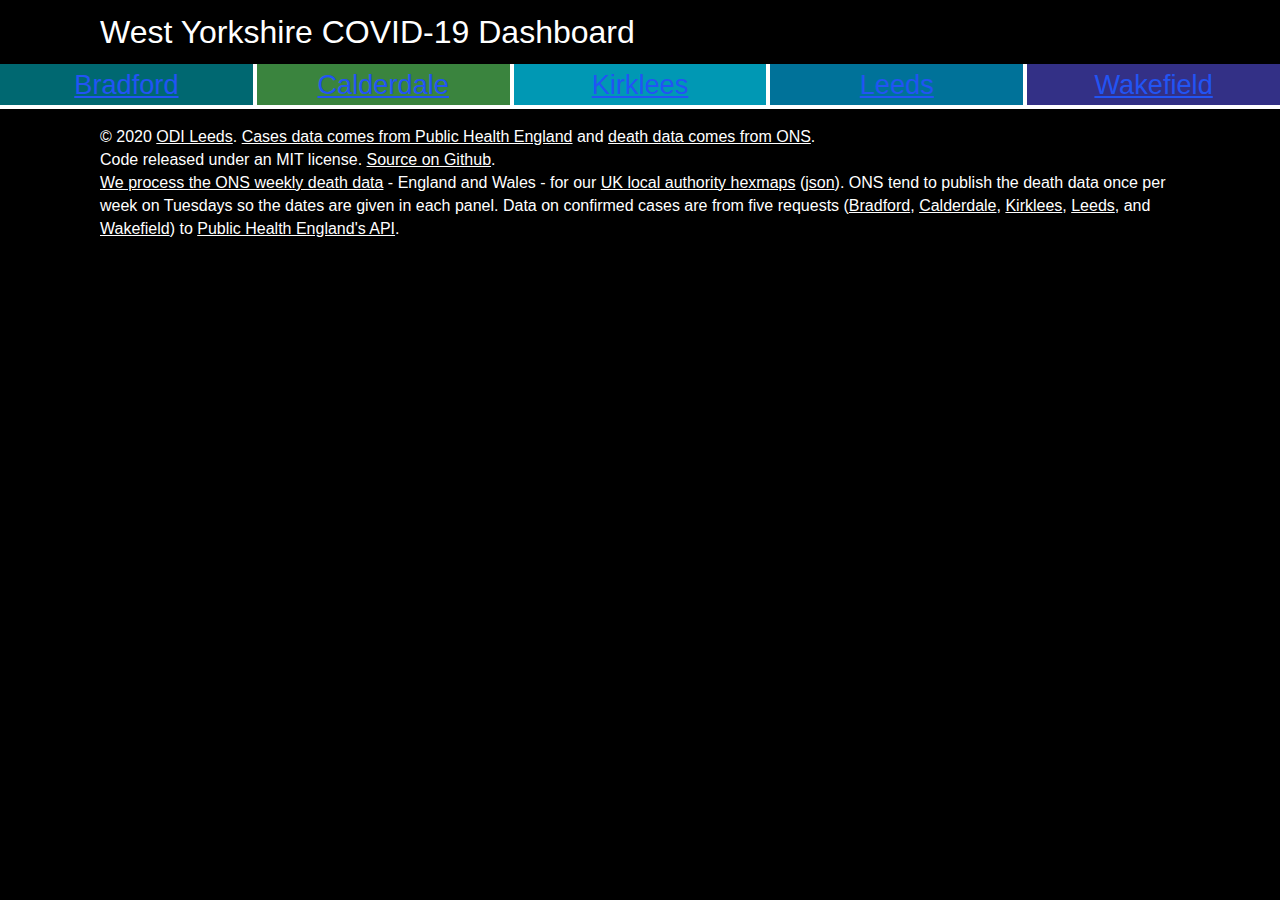
==== index.html @ 549a14d9 "7-day rolling average" ====
<!DOCTYPE html>
<html lang="en">
<head>
	<meta name="viewport" content="width=device-width, initial-scale=1.0">
	<meta charset="utf-8" />
	<title>West Yorkshire COVID-19 Dashboard</title>
	<link rel="StyleSheet" href="resources/style.css" type="text/css" />
	<script src="resources/fittext.js"></script>
	<script src="resources/clone.js"></script>
	<script src="resources/graph.js"></script>
	<style>
	.grid .E08000032 { background-color: #006871; color: white; }
	.grid .E08000033 { background-color: #3a843e; color: white; }
	.grid .E08000034 { background-color: #0098b4; color: white; }
	.grid .E08000035 { background-color: #007299; color: white; }
	.grid .E08000036 { background-color: #333086; color: white; }
	</style>
</head>
<body class="b1-bg">

	<div class="b1-bg padded">
		<div class="holder">
			<h1>West Yorkshire COVID-19 Dashboard</h1>
		</div>
	</div>

	<div id="dashboard">
		<section class="grid doublepadded b6-bg">
			<h2 id="E08000032" class="E08000032 cell row-1 authority" tabindex="0"><a href="https://findthatpostcode.uk/areas/E08000032.html">Bradford</a></h2>
			<h2 id="E08000033" class="E08000033 cell row-1 authority" tabindex="0"><a href="https://findthatpostcode.uk/areas/E08000033.html">Calderdale</a></h2>
			<h2 id="E08000034" class="E08000034 cell row-1 authority" tabindex="0"><a href="https://findthatpostcode.uk/areas/E08000034.html">Kirklees</a></h2>
			<h2 id="E08000035" class="E08000035 cell row-1 authority" tabindex="0"><a href="https://findthatpostcode.uk/areas/E08000035.html">Leeds</a></h2>
			<h2 id="E08000036" class="E08000036 cell row-1 authority" tabindex="0"><a href="https://findthatpostcode.uk/areas/E08000036.html">Wakefield</a></h2>
<!--			<h2 id="E08000037" class="E08000037 cell row-1 authority" tabindex="0"><a href="https://findthatpostcode.uk/areas/E08000036.html">Other</a></h2>
			<h2 id="E08000022" class="E08000022 cell row-1 authority" tabindex="0"><a href="https://findthatpostcode.uk/areas/E08000036.html">Other</a></h2>
			<h2 id="E08000023" class="E08000023 cell row-1 authority" tabindex="0"><a href="https://findthatpostcode.uk/areas/E08000036.html">Other</a></h2>
			<h2 id="E08000024" class="E08000024 cell row-1 authority" tabindex="0"><a href="https://findthatpostcode.uk/areas/E08000036.html">Other</a></h2>
			<h2 id="E08000025" class="E08000025 cell row-1 authority" tabindex="0"><a href="https://findthatpostcode.uk/areas/E08000036.html">Other</a></h2>
-->
		</section>
	</div>

	<footer class="b1-bg">
		<div class="holder">
			© 2020 <a href="https://odileeds.org/">ODI Leeds</a>. <a href="https://coronavirus.data.gov.uk/">Cases data comes from Public Health England</a> and <a href="https://www.ons.gov.uk/datasets/weekly-deaths-local-authority/editions/time-series/versions">death data comes from ONS</a>.
			<br />Code released under an MIT license. <a href="https://github.com/odileeds/covid-19-west-yorks">Source on Github</a>.
			<p><a href="https://github.com/odileeds/covid-19/tree/master/LocalAuthorities/data">We process the ONS weekly death data</a> - England and Wales - for our <a href="https://odileeds.github.io/covid-19/LocalAuthorities/hexmap.html">UK local authority hexmaps</a> (<a href="https://odileeds.github.io/covid-19/LocalAuthorities/data/death-summary.json">json</a>). ONS tend to publish the death data once per week on Tuesdays so the dates are given in each panel. Data on confirmed cases are from five requests (<a href="https://api.coronavirus.data.gov.uk/v1/data?filters=areaType=ltla;areaCode=E08000032&structure=%7B%22date%22:%22date%22,%22areaName%22:%22areaName%22,%22areaCode%22:%22areaCode%22,%22newCasesBySpecimenDate%22:%22newCasesBySpecimenDate%22,%22cumCasesBySpecimenDate%22:%22cumCasesBySpecimenDate%22%7D&format=json">Bradford</a>, <a href="https://api.coronavirus.data.gov.uk/v1/data?filters=areaType=ltla;areaCode=E08000033&structure=%7B%22date%22:%22date%22,%22areaName%22:%22areaName%22,%22areaCode%22:%22areaCode%22,%22newCasesBySpecimenDate%22:%22newCasesBySpecimenDate%22,%22cumCasesBySpecimenDate%22:%22cumCasesBySpecimenDate%22%7D&format=json">Calderdale</a>, <a href="https://api.coronavirus.data.gov.uk/v1/data?filters=areaType=ltla;areaCode=E08000034&structure=%7B%22date%22:%22date%22,%22areaName%22:%22areaName%22,%22areaCode%22:%22areaCode%22,%22newCasesBySpecimenDate%22:%22newCasesBySpecimenDate%22,%22cumCasesBySpecimenDate%22:%22cumCasesBySpecimenDate%22%7D&format=json">Kirklees</a>, <a href="https://api.coronavirus.data.gov.uk/v1/data?filters=areaType=ltla;areaCode=E08000035&structure=%7B%22date%22:%22date%22,%22areaName%22:%22areaName%22,%22areaCode%22:%22areaCode%22,%22newCasesBySpecimenDate%22:%22newCasesBySpecimenDate%22,%22cumCasesBySpecimenDate%22:%22cumCasesBySpecimenDate%22%7D&format=json">Leeds</a>, and <a href="https://api.coronavirus.data.gov.uk/v1/data?filters=areaType=ltla;areaCode=E08000036&structure=%7B%22date%22:%22date%22,%22areaName%22:%22areaName%22,%22areaCode%22:%22areaCode%22,%22newCasesBySpecimenDate%22:%22newCasesBySpecimenDate%22,%22cumCasesBySpecimenDate%22:%22cumCasesBySpecimenDate%22%7D&format=json">Wakefield</a>) to <a href="https://coronavirus.data.gov.uk/developers-guide">Public Health England's API</a>.</p>
		</div>
	</footer>

	<script>
	// shim layer with setTimeout fallback
	window.requestAnimFrame = (function(){
		return  window.requestAnimationFrame || window.webkitRequestAnimationFrame || window.mozRequestAnimationFrame || function( callback ){ window.setTimeout(callback, 1000 / 60); };
	})();
	var panel = {
		'population': [
			{'tagname':'h3','key':'title','html':'Population'},
			{'tagname':'div','key':'number','html':function(la){ return (pop[la]||'?'); },'fit':true}
		],
		'total': [
			{'tagname':'h3','key':'title','html':'Total cases'},
			{'tagname':'div','key':'number','html':function(la){ return lad[la].json.data[0]['cumCasesBySpecimenDate']; },'fit':true},
			{'tagname':'div','key':'updated','html':function(la){ return lad[la].json.data[0].date; }}
		],
		'total-percapita': [
			{'tagname':'h3','key':'title','html':'Total cases/100,000'},
			{'tagname':'div','key':'number','html':function(la){ return (pop[la] ? Math.round(lad[la].json.data[0]['cumCasesBySpecimenDate']*1e5/pop[la]) : '?'); },'fit':true},
			{'tagname':'div','key':'updated','html':function(la){ return lad[la].json.data[0].date; }}
		],
		'weekly': [
			{'tagname':'h3','key':'title','html':'Weekly cases'},
			{'tagname':'div','key':'number','html':function(la){ return (lad[la].weeks[0].days == 7 ? lad[la].weeks[0].total : ''); },'fit':true},
			{'tagname':'div','key':'updated','html':function(la){ return 'Up to '+lad[la].json.data[0].date; }}
		],
		'weekly-percapita': [
			{'tagname':'h3','key':'title','html':'Weekly cases/100,000'},
			{'tagname':'div','key':'number','html':function(la){ return (lad[la].weeks[0].days == 7 && pop[la] ? Math.round(lad[la].weeks[0].total*1e5/pop[la]) : '?'); },'fit':true},
			{'tagname':'div','key':'updated','html':function(la){ return 'Up to '+lad[la].json.data[0].date; }}
		],
		'weekly-change': [
			{'tagname':'h3','key':'title','html':'Change on previous week'},
			{'tagname':'div','key':'number','html':function(la){ return (lad[la].weeks[0].days==7 && lad[la].weeks[1].days==7 ? (lad[la].weeks[0].total - lad[la].weeks[1].total) : ''); },'fit':true},
			{'tagname':'div','key':'updated','html':function(la){ return (lad[la].weeks[0].days==7 && lad[la].weeks[1].days==7 ? lad[la].weeks[0].upto+' vs '+lad[la].weeks[1].upto : "Missing data"); }}
		],
		'daily-percapita-graph': [
			{'tagname':'h3','key':'title','html':'Daily cases/100,000<br /><span class="small">Rolling 7-day average. Recent days are under-estimates.</span>'},
			{'tagname':'div','key':'graph','html':function(la){
				var i,j,data,smooth,n;
				data = new Array(lad[la].json.data.length);
				smooth = new Array(data.length);
				
				for(i = lad[la].json.data.length-1, j = 0; i>= 0; i--,j++){
					data[j] = {'x':(new Date(lad[la].json.data[i].date)).getTime(),'y':(lad[la].json.data[i]['newCasesBySpecimenDate']||0)};
				}
				// Calculate 7-day rolling average
				for(i = 0; i < data.length; i++){
					smooth[i] = {'x':data[i].x,'y':0};
					n = 0;
					for(j = i-3; j <= i+3; j++){
						if(j >=0 && j < data.length){
							smooth[i].y += data[j].y;
							n++;
						}
					}
					smooth[i].y /= n;
					if(pop[la]) smooth[i].y *= 1e5/pop[la];
				}
				graph = Graph();
				graph.addSeries({'title':'New cases','data':smooth,'raw':data,'color':'white','formatLabel':function(x,y,i){
					return (new Date(x)).toISOString().substr(0,10)+': '+y.toFixed(1)+'/100000 ('+this.raw[i].y+' cases)';
				}});
	
				return graph.draw({'width':240,'height':200,'left':15,'bottom':25,'yaxis-label-left':25,'xaxis-line':1,'stroke':1,'strokehover':3,'point':3,'pointhover':5,'line':1,'yaxis-labels-baseline':'middle','xaxis-ticks':true});
			},'fit':true},
			{'tagname':'div','key':'updated','html':function(la){ return lad[la].json.data[0].date; }}
		],
		'weekly-deaths': [
			{'tagname':'h3','key':'title','html':'Weekly COVID-19 deaths'},
			{'tagname':'div','key':'number','html':function(la){ return (lad[la].deaths ? lad[la].deaths.week['covid-19'] : ''); },'fit':true},
			{'tagname':'div','key':'updated','html':function(la){ return (lad[la].deaths ? lad[la].deaths.week.text : '?'); }}
		],
		'total-deaths-covid': [
			{'tagname':'h3','key':'title','html':'Total COVID-19 deaths'},
			{'tagname':'div','key':'number','html':function(la){ return (lad[la].deaths ? lad[la].deaths.total['covid-19'] : ''); },'fit':true},
			{'tagname':'div','key':'updated','html':function(la){ return (lad[la].deaths ? lad[la].deaths.total.date : '?'); }}
		],
		'total-deaths-all': [
			{'tagname':'h3','key':'title','html':'Total deaths'},
			{'tagname':'div','key':'number','html':function(la){ return (lad[la].deaths ? lad[la].deaths.total['all'] : ''); },'fit':true},
			{'tagname':'div','key':'updated','html':function(la){ return (lad[la].deaths ? lad[la].deaths.total.date : ''); }}
		],
		'total-deaths-pc': [
			{'tagname':'h3','key':'title','html':'Total COVID-19 deaths as a percent of total deaths'},
			{'tagname':'div','key':'number','html':function(la){ return (lad[la].deaths ? Math.round(100*lad[la].deaths.total['covid-19']/lad[la].deaths.total['all'])+'%' : ''); },'fit':true},
			{'tagname':'div','key':'updated','html':function(la){ return (lad[la].deaths ? lad[la].deaths.total.date : ''); }}
		]
	}
	
	// Define populations
	var pop = {"E08000032":540909,"E08000033":210958,"E08000034":441772,"E08000035":795565,"E08000036":352983};

	// Define Local Authority Districts
	var auth = document.querySelectorAll('.authority');
	var lad = {};
	
	// Update styles
	var style = document.createElement('style');
	style.innerHTML = ".grid { grid-template-columns: repeat("+auth.length+", 1fr); }";
	for(var i = 0; i < auth.length; i++){
		la = auth[i].getAttribute('id');
		lad[la] = {};
		style.innerHTML += '.'+la+' { grid-column: '+(i+1)+' }';
	}
	// Set grid row styling
	i = 0;
	for(var id in panel){
		style.innerHTML += '.grid .row-'+(i+2)+' { grid-row: '+(i+2)+'; }';
		i++;
	}
	// Set media styling
	style.innerHTML += '@media only screen and (max-width: 640px) {';
	i = 0;
	for(var i = 0; i < auth.length; i++){
		la = auth[i].getAttribute('id');
		lad[la] = {};
		style.innerHTML += '.grid .'+la+' { grid-column: 1; }';
	}
	style.innerHTML += '.grid { grid-template-columns: 1fr;';
	style.innerHTML += '}'
	// append the style to the DOM in <head> section
	document.head.appendChild(style);




	// Identify panels in DOM and put in loading animations
	function initPanels(la){

		var i = 0;
		var existing = document.querySelectorAll('.'+la);

		for(var id in lad[la].panels){
			// Get a copy of the panels
			cpanels = lad[la].panels[id];
			// Update the structure
			lad[la].panels[id] = {'_parent':document.querySelector('.'+la+'.'+id)};

			if(!lad[la].panels[id]._parent){
				// Need to add this panel 
				if(existing.length > 0){
					var panel = document.createElement('div');
					panel.classList.add(la);
					panel.classList.add('cell');
					panel.classList.add('row-'+(i+2));
					panel.classList.add(id);
					panel.classList.add('padded');
					panel.setAttribute('tabindex',0);
					// Append it 
					existing[existing.length-1].insertAdjacentElement('afterend', panel);
					existing = [panel];
					lad[la].panels[id]._parent = panel;
				}
			}
			if(lad[la].panels[id]._parent){
				// Clear any contents
				lad[la].panels[id]._parent.innerHTML = "";
				// Create each area within each panel
				for(var p = 0; p < cpanels.length; p++){
					lad[la].panels[id][cpanels[p].key] = cpanels[p];
					lad[la].panels[id][cpanels[p].key].el = document.createElement(cpanels[p].tagname);
					lad[la].panels[id][cpanels[p].key].el.classList.add(cpanels[p]['key']);
					if(cpanels[p]['class']) lad[la].panels[id][cpanels[p].key].el.classList.add(cpanels[p]['class']);
					if(typeof cpanels[p].html==="string"){
						lad[la].panels[id][cpanels[p].key].el.innerHTML = cpanels[p].html;
					}else if(typeof cpanels[p].html==="function"){
						//lad[la].panels[id][panels[p].key].innerHTML = panels[p].html.call(this,la);
					}
					
					lad[la].panels[id]._parent.append(lad[la].panels[id][cpanels[p].key].el);
					if(cpanels[p]['key'] == "number"){
						// If we have a "number" area, put a loading animation in it
						load = document.createElement('img');
						load.src = "resources/odi.svg";
						load.classList.add('spinner');
						lad[la].panels[id][cpanels[p].key].el.append(load);
					}
				}
			}else{
				console.error("Can't find "+la+"."+id);
			}
			i++;
		}
		return;
	}
	function displayLA(la){

		if(!lad[la].json){
			console.error('No JSON for '+la);
			return;
		}
		// Work out weekly totals
		var latest = new Date(lad[la].json.data[0].date);
		var weeks = [{'total':0,'days':0,'upto':lad[la].json.data[0].date}];
		for(var i = 0; i < lad[la].json.data.length; i++){
			d = new Date(lad[la].json.data[i].date);
			w = Math.floor(((latest-d)/86400000)/7);
			if(weeks.length <= w) weeks.push({'total':0,'days':0,'upto':lad[la].json.data[i].date});
			weeks[w].total += lad[la].json.data[i]['newCasesBySpecimenDate'];
			weeks[w].days++;
		}
		lad[la].weeks = weeks;
		
		// Update the panels
		var v,id,bit;
		for(id in lad[la].panels){
			for(bit in lad[la].panels[id]){
				if(bit != "_parent"){
					v = "";
					if(typeof lad[la].panels[id][bit].html==="string") v = lad[la].panels[id][bit].html;
					else if(typeof lad[la].panels[id][bit].html==="function") v = lad[la].panels[id][bit].html.call(lad[la],la);
					
					if(bit == "number"){
						if(typeof v==="number"){
							animateNumber(lad[la].panels[id][bit].el,v,300,'','');
						}else{
							lad[la].panels[id][bit].el.innerHTML = v;
							//if(lad[la].panels[id][bit].fit) window.fitText(lad[la].panels[id][bit].el,0.7,{'len':v.length,'minFontSize':12,'minChar':4});
						}
					}else{
						lad[la].panels[id][bit].el.innerHTML = v;
					}
					if(lad[la].panels[id][bit].fit) window.fitText(lad[la].panels[id][bit].el,0.7,{'len':(v+"").length,'minFontSize':12,'minChar':4});
				}
			}
		}

		return this;
	}
	function getDataForLA(la){
		url = "https://api.coronavirus.data.gov.uk/v1/data?filters=areaType=ltla;areaCode={{LA}}&structure=%7B%22date%22:%22date%22,%22areaName%22:%22areaName%22,%22areaCode%22:%22areaCode%22,%22newCasesBySpecimenDate%22:%22newCasesBySpecimenDate%22,%22cumCasesBySpecimenDate%22:%22cumCasesBySpecimenDate%22%7D&format=json";
		lad[la].url = url;
		url = url.replace(/\{\{LA\}\}/,la);
		console.info('Getting data for '+la+' from '+url);
		lad[la].panels = clone(panel);
		initPanels(la);
		
		return fetch(url,{'method':'GET'})
		.then(response => { return response.json() })
		.then(json => {
			lad[la].json = json;
			//load.parentNode.removeChild(load);
			//displayLA(la);
		}).catch(error => {
			console.error(error,url);
			lad[la] = {};
		});
	}
	function formatNumber(v){
		if(typeof v !== "number") return v;
		if(v > 1e7) return Math.round(v/1e6)+"M";
		if(v > 1e6) return (v/1e6).toFixed(1)+"M";
		if(v > 1e5) return Math.round(v/1e3)+"k";
		if(v > 1e4) return Math.round(v/1e3)+"k";
		return v;
	}
	function animateNumber(el,val,duration,pre,post,callback){
		if(typeof val!=="number"){
			val = el.innerHTML;
			if(val) val = parseFloat(val);
			el.innerHTML = '';
		}
		el.innerHTML = '';
		if(!pre) pre = "";
		if(!post) post = "";
		var start = new Date();
		var v;
		function frame(){
			var now = new Date();
			// Set the current time in seconds
			var f = (now - start)/duration;
			if(f < 1){
				v = formatNumber(Math.round(val*f));
				el.innerHTML = (pre+v+post);
				requestAnimFrame(frame);
			}else{
				el.innerHTML = (pre+formatNumber(val)+post);
				if(typeof callback==="function") callback.call(el);
			}
		}
		if(typeof val==="number") frame();
		return;			
	}
	
	var promises = [];
	for(var la in lad) promises.push(getDataForLA(la));
	
	// Get death data (from other repo)
	promises.push(fetch("https://odileeds.github.io/covid-19/LocalAuthorities/data/death-summary.json",{'method':'GET'})
		.then(response => { return response.json() })
		.then(json => {
			for(var la in json){
				if(lad[la]) lad[la].deaths = json[la];
			}
		})
	);

	

	promises.map(p => p.catch(e => e));
	Promise.all(promises).then(responses => {
		for(var la in lad) displayLA(la);
	});
	</script>
</body>
</html>
---- resources/style.css ----
/* ODI Site Styles. Last updated 2019-12-18 */

/* http://meyerweb.com/eric/tools/css/reset/ v2.0 | 20110126 License: none (public domain) */
html, body, div, span, applet, object, iframe, h1, h2, h3, h4, h5, h6, p, blockquote, pre, a, abbr, acronym, address, big, cite, code, del, dfn, em, img, ins, kbd, q, s, samp, small, strike, strong, tt, var, b, u, i, center, dl, dt, dd, ol, ul, li, fieldset, form, label, legend, table, caption, tbody, tfoot, thead, tr, th, td, article, aside, canvas, details, embed, figure, figcaption, footer, header, hgroup, menu, nav, output, ruby, section, summary, time, mark, audio, video {
  margin: 0;
  padding: 0;
  border: 0;
  font-size: 100%;
  font: inherit;
  vertical-align: baseline;
  -moz-box-sizing: border-box;
  -webkit-box-sizing: border-box;
  box-sizing: border-box; }
/* HTML5 display-role reset for older browsers */
article, aside, details, figcaption, figure, footer, header, hgroup, menu, nav, section { display: block; }
body { line-height: 1em; }
ol, ul { list-style: none; }
blockquote, q { quotes: none; }
blockquote:before, blockquote:after, q:before, q:after { content: ''; content: none; }
table { border-collapse: collapse; border-spacing: 0; }
/* apply a natural box layout model to all elements */
*, *:before, *:after { -moz-box-sizing: border-box; -webkit-box-sizing: border-box; box-sizing: border-box; }
/* End of reset */



/* Main site styling */
body {
	background-color: #000000;
	font-family: "Helvetica Neue",Helvetica,Arial,"Lucida Grande",sans-serif;
	font-size: 16px;
	color: #efefef;
	margin: 0px;
	padding: 0px;
	line-height: 1.44em;
	text-rendering: optimizeLegibility;
}
h1 { font-size: 2em; margin-top: 1em; line-height:1em; }
h2 { font-size: 1.7em; margin-top: 1.7647058823529411em; font-weight: 500; line-height:1em; }
h3 { font-size: 1.4em; margin-top: 1.428571em; line-height:1em; }
strong { font-weight: 700; }
em { font-style: italic; }
h2 a, h3 a,p a { color: #2254F4; text-decoration: underline; }
p, time, li, td, th, footer, div { font-weight: 300; }
h1 { margin-top: 0; }
h2 { margin-top: 0; padding: 0.25em 0; text-align: center; }
footer { width: 100%; padding: 1em; padding-bottom: 3em; }
footer a { color: white; }


.c1-bg, .elsewhere .facebook:hover, .c1-bg-hover:hover, .c1-bg:visited { background-color: #2254F4; color: white; }
.c2-bg, .c2-bg-hover:hover, .c2-bg:visited { background-color: #178CFF; color: black; }
.c3-bg, .elsewhere .twitter:hover, .c3-bg-hover:hover, .c3-bg:visited { background-color: #00B6FF; color: black; }
.c4-bg, .c4-bg-hover:hover, .c4-bg:visited { background-color: #08DEF9; color: black; }
.c5-bg, .c5-bg-hover:hover, .c5-bg:visited { background-color: #1DD3A7; color: black; }
.c6-bg, .c6-bg-hover:hover, .c6-bg:visited { background-color: #0DBC37; color: black; }
.c7-bg, .c7-bg-hover:hover, .c7-bg:visited, .seasonal-accent, .seasonal-accent:hover, .seasonal-accent:visited { background-color: #67E767; color: black; }
.c8-bg, .c8-bg-hover:hover, .c8-bg:visited { background-color: #722EA5; color: white; }
.c9-bg, .c9-bg-hover:hover, .c9-bg:visited, .instagram:hover { background-color: #E6007C; color: white; }
.c10-bg, .c10-bg-hover:hover, .c10-bg:visited, .flickr:hover, .seasonal, .seasonal:visited, .seasonal:hover { background-color: #EF3AAB; color: black; }
.c11-bg, .c11-bg-hover:hover, .c11-bg:visited { background-color: #D73058; color: white; }
.c12-bg, .c12-bg-hover:hover, .c12-bg:visited, .youtube:hover { background-color: #D60303; color: white; }
.c13-bg, .c13-bg-hover:hover, .c13-bg:visited { background-color: #FF6700; color: black; }
.c14-bg, .c14-bg-hover:hover, .c14-bg:visited { background-color: #F9BC26; color: black; }
.s1-bg, .s1-bg-hover:hover, .s1-bg a:visited { background-color: #2f529f; color: white!important; }
.s2-bg, .s2-bg-hover:hover, .s2-bg a:visited { background-color: #00ace8; color: black; }
.s3-bg, .s3-bg-hover:hover, .s3-bg a:visited { background-color: #7dc5ea; color: black; }
.b1-bg { background-color: #000000; color: white!important; }
.b2-bg { background-color: #333333; color: white!important; }
.bk-bg { background-color: #6D6D6D; color: white!important; }
.b3-bg, .github:hover { background-color: #999999; color: black!important; }
.b4-bg { background-color: #bbbbbb; color: black!important; }
.b5-bg { background-color: #dfdfdf; color: black!important; }
.b6-bg { background-color: #ffffff; color: black!important; }
a.b1-bg:hover, a.b2-bg:hover, a.b3-bg:hover, a.b4-bg:hover, a.b5-bg:hover, a.b6-bg:hover { background-color: #000000; color: white!important; }
.c1-bg .button, .c2-bg .button, .c3-bg .button, .c4-bg .button, .c5-bg .button, .c6-bg .button, .c7-bg .button, .c8-bg .button, .c9-bg .button, .c10-bg .button, .c11-bg .button, .c12-bg .button, .c13-bg .button, .c14-bg .button { background-color: #efefef; color: black!important; }
.b6-bg .button { background-color: black; color: white!important; }


.holder { position: relative; width: 1080px; max-width: 100%; margin: auto; }
.padded { padding: 1em; }
.doublepadded { padding: 2em; }


/* Use CSS Grid */
.grid {
	display: grid;
	grid-template-columns: repeat(5, 1fr);
	grid-template-rows: auto auto;
	grid-gap: 0.25em;
	order: 1;
	margin: 0px;
	padding: 0px;
}
.grid .E08000032 { grid-column: 1; background-color: #006871; color: white; }
.grid .E08000033 { grid-column: 2; background-color: #3a843e; color: white; }
.grid .E08000034 { grid-column: 3; background-color: #0098b4; color: white; }
.grid .E08000035 { grid-column: 4; background-color: #007299; color: white; }
.grid .E08000036 { grid-column: 5; background-color: #333086; color: white; }
.grid .row-1 { grid-row: 1; }
.grid .row-2 { grid-row: 2; }
.grid .row-3 { grid-row: 3; }
.grid .row-4 { grid-row: 4; }
.grid .row-5 { grid-row: 5; }
.grid .row-6 { grid-row: 6; }
.grid .row-7 { grid-row: 7; }
.grid .row-8 { grid-row: 8; }
.grid .row-9 { grid-row: 9; }
.grid .row-10 { grid-row: 10; }
.grid .row-11 { grid-row: 11; }
/* End of CSS Grid */

.output { position: relative; padding: 0.5em; }

section > div > div {
	text-align: center;
}
.number {
	position: relative;
	line-height: 1em;
	margin: auto;
	text-align: center;
	display: block;
	font-size: 5em;
	-webkit-transition: all 0.5s ease-in-out;
	-moz-transition: all 0.5s ease-in-out;
	-ms-transition: all 0.5s ease-in-out;
	-o-transition: all 0.5s ease-in-out;
	transition: all 0.5s ease-in-out;
}
.small {
	font-size: 2.5em;
}
.title {
	display: block;
	line-height: 1em;
	font-size: 1em;
	margin-bottom: 0.5em;
	text-align: center;
	margin-top: 0;
	opacity: 0.5;
}
.updated {
	left: 0px;
	bottom: 0.25em;
	font-size: 0.75em;
	width: 100%;
	text-align: center;
	color: inherit;
	line-height: 1.5em;
	opacity: 0.5;
}
div:hover > .updated, div:hover > .title, div:focus > .updated, div:focus > .title {
	opacity: 1;
}
*:focus {
	background: black!important;
}

@media only screen and (max-width: 1080px) {
	
	#dashboard { font-size: 12px; }
	
}

@media only screen and (max-width: 850px) {
	
	#dashboard { font-size: 11px; }
	
}

@media only screen and (max-width: 750px) {
	
	#dashboard { font-size: 9px; }
	
}

@media only screen and (max-width: 640px) {

	#dashboard { font-size: 10px; }

	.doublepadded { padding: 1em; }
	
	.grid {
		grid-template-columns: 1fr;
		grid-template-rows: auto auto;
	}
	.grid .E08000032 { grid-column: 1; }
	.grid .E08000033 { grid-column: 1; }
	.grid .E08000034 { grid-column: 1; }
	.grid .E08000035 { grid-column: 1; }
	.grid .E08000036 { grid-column: 1; }
	.grid .row-1 { grid-row: auto; }
	.grid .row-2 { grid-row: auto; }
	.grid .row-3 { grid-row: auto; }
	.grid .row-4 { grid-row: auto; }
	.grid .row-5 { grid-row: auto; }
	.grid .row-6 { grid-row: auto; }
	.grid .row-7 { grid-row: auto; }
	.grid .row-8 { grid-row: auto; }
	.grid .row-9 { grid-row: auto; }
	.grid .row-10 { grid-row: auto; }
	.grid .row-11 { grid-row: auto; }

}
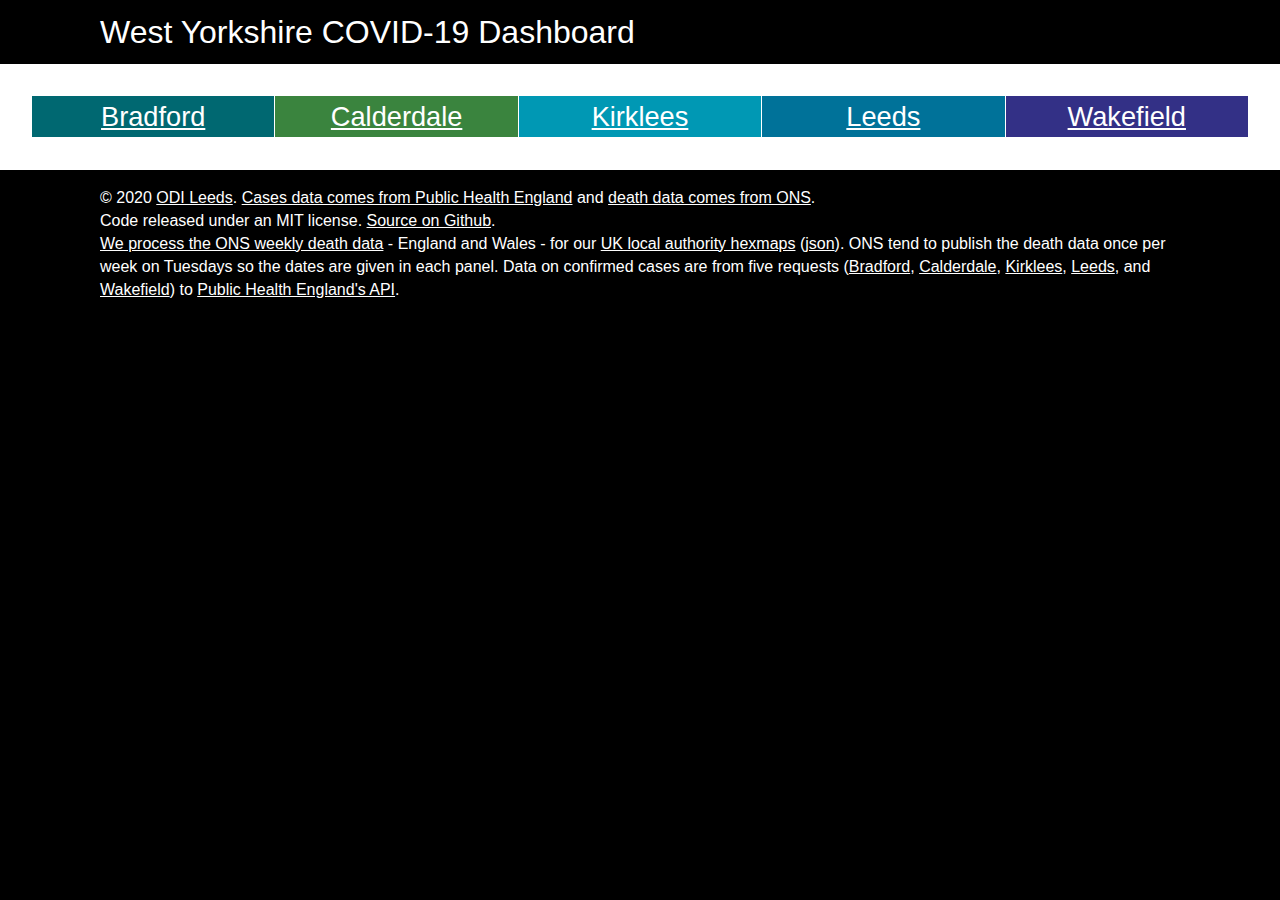
==== commit 914b7ceb: "Remove test authorities" ====
--- a/index.html
+++ b/index.html
@@ -31,12 +31,6 @@
 			<h2 id="E08000034" class="E08000034 cell row-1 authority" tabindex="0"><a href="https://findthatpostcode.uk/areas/E08000034.html">Kirklees</a></h2>
 			<h2 id="E08000035" class="E08000035 cell row-1 authority" tabindex="0"><a href="https://findthatpostcode.uk/areas/E08000035.html">Leeds</a></h2>
 			<h2 id="E08000036" class="E08000036 cell row-1 authority" tabindex="0"><a href="https://findthatpostcode.uk/areas/E08000036.html">Wakefield</a></h2>
-<!--			<h2 id="E08000037" class="E08000037 cell row-1 authority" tabindex="0"><a href="https://findthatpostcode.uk/areas/E08000036.html">Other</a></h2>
-			<h2 id="E08000022" class="E08000022 cell row-1 authority" tabindex="0"><a href="https://findthatpostcode.uk/areas/E08000036.html">Other</a></h2>
-			<h2 id="E08000023" class="E08000023 cell row-1 authority" tabindex="0"><a href="https://findthatpostcode.uk/areas/E08000036.html">Other</a></h2>
-			<h2 id="E08000024" class="E08000024 cell row-1 authority" tabindex="0"><a href="https://findthatpostcode.uk/areas/E08000036.html">Other</a></h2>
-			<h2 id="E08000025" class="E08000025 cell row-1 authority" tabindex="0"><a href="https://findthatpostcode.uk/areas/E08000036.html">Other</a></h2>
--->
 		</section>
 	</div>
 
@@ -109,9 +103,9 @@
 				graph = Graph();
 				graph.addSeries({'title':'New cases','data':smooth,'raw':data,'color':'white','formatLabel':function(x,y,i){
 					return (new Date(x)).toISOString().substr(0,10)+': '+y.toFixed(1)+'/100000 ('+this.raw[i].y+' cases)';
-				}});
-	
-				return graph.draw({'width':240,'height':200,'left':15,'bottom':25,'yaxis-label-left':25,'xaxis-line':1,'stroke':1,'strokehover':3,'point':3,'pointhover':5,'line':1,'yaxis-labels-baseline':'middle','xaxis-ticks':true});
+				},'stroke':1,'strokehover':3,'point':3,'pointhover':5,'line':1});
+	
+				return graph.draw({'width':240,'height':200,'left':15,'bottom':25,'axis':{'y':{'labels':{'left':10,'baseline':'middle'},'line':1},'x':{'line':1,'ticks':true}}});
 			},'fit':true},
 			{'tagname':'div','key':'updated','html':function(la){ return lad[la].json.data[0].date; }}
 		],
--- a/resources/style.css
+++ b/resources/style.css
@@ -46,6 +46,7 @@
 h2 { margin-top: 0; padding: 0.25em 0; text-align: center; }
 footer { width: 100%; padding: 1em; padding-bottom: 3em; }
 footer a { color: white; }
+h2 a, h2 a:visited { color: inherit; }
 
 
 .c1-bg, .elsewhere .facebook:hover, .c1-bg-hover:hover, .c1-bg:visited { background-color: #2254F4; color: white; }
@@ -87,28 +88,14 @@
 	display: grid;
 	grid-template-columns: repeat(5, 1fr);
 	grid-template-rows: auto auto;
-	grid-gap: 0.25em;
+	grid-gap: 1px;
 	order: 1;
 	margin: 0px;
-	padding: 0px;
 }
-.grid .E08000032 { grid-column: 1; background-color: #006871; color: white; }
-.grid .E08000033 { grid-column: 2; background-color: #3a843e; color: white; }
-.grid .E08000034 { grid-column: 3; background-color: #0098b4; color: white; }
-.grid .E08000035 { grid-column: 4; background-color: #007299; color: white; }
-.grid .E08000036 { grid-column: 5; background-color: #333086; color: white; }
-.grid .row-1 { grid-row: 1; }
-.grid .row-2 { grid-row: 2; }
-.grid .row-3 { grid-row: 3; }
-.grid .row-4 { grid-row: 4; }
-.grid .row-5 { grid-row: 5; }
-.grid .row-6 { grid-row: 6; }
-.grid .row-7 { grid-row: 7; }
-.grid .row-8 { grid-row: 8; }
-.grid .row-9 { grid-row: 9; }
-.grid .row-10 { grid-row: 10; }
-.grid .row-11 { grid-row: 11; }
+.grid .cell { background: white; }
+.grid .padded { }
 /* End of CSS Grid */
+
 
 .output { position: relative; padding: 0.5em; }
 
@@ -121,15 +108,14 @@
 	margin: auto;
 	text-align: center;
 	display: block;
-	font-size: 5em;
-	-webkit-transition: all 0.5s ease-in-out;
-	-moz-transition: all 0.5s ease-in-out;
-	-ms-transition: all 0.5s ease-in-out;
-	-o-transition: all 0.5s ease-in-out;
-	transition: all 0.5s ease-in-out;
+	font-size: 1.25em;
+}
+.graph svg {
+	width: 100%;
+	height: auto;
 }
 .small {
-	font-size: 2.5em;
+	font-size: 0.7em;
 }
 .title {
 	display: block;
@@ -185,21 +171,5 @@
 		grid-template-columns: 1fr;
 		grid-template-rows: auto auto;
 	}
-	.grid .E08000032 { grid-column: 1; }
-	.grid .E08000033 { grid-column: 1; }
-	.grid .E08000034 { grid-column: 1; }
-	.grid .E08000035 { grid-column: 1; }
-	.grid .E08000036 { grid-column: 1; }
-	.grid .row-1 { grid-row: auto; }
-	.grid .row-2 { grid-row: auto; }
-	.grid .row-3 { grid-row: auto; }
-	.grid .row-4 { grid-row: auto; }
-	.grid .row-5 { grid-row: auto; }
-	.grid .row-6 { grid-row: auto; }
-	.grid .row-7 { grid-row: auto; }
-	.grid .row-8 { grid-row: auto; }
-	.grid .row-9 { grid-row: auto; }
-	.grid .row-10 { grid-row: auto; }
-	.grid .row-11 { grid-row: auto; }
-
+	.grid .cell { grid-row: auto!important; }
 }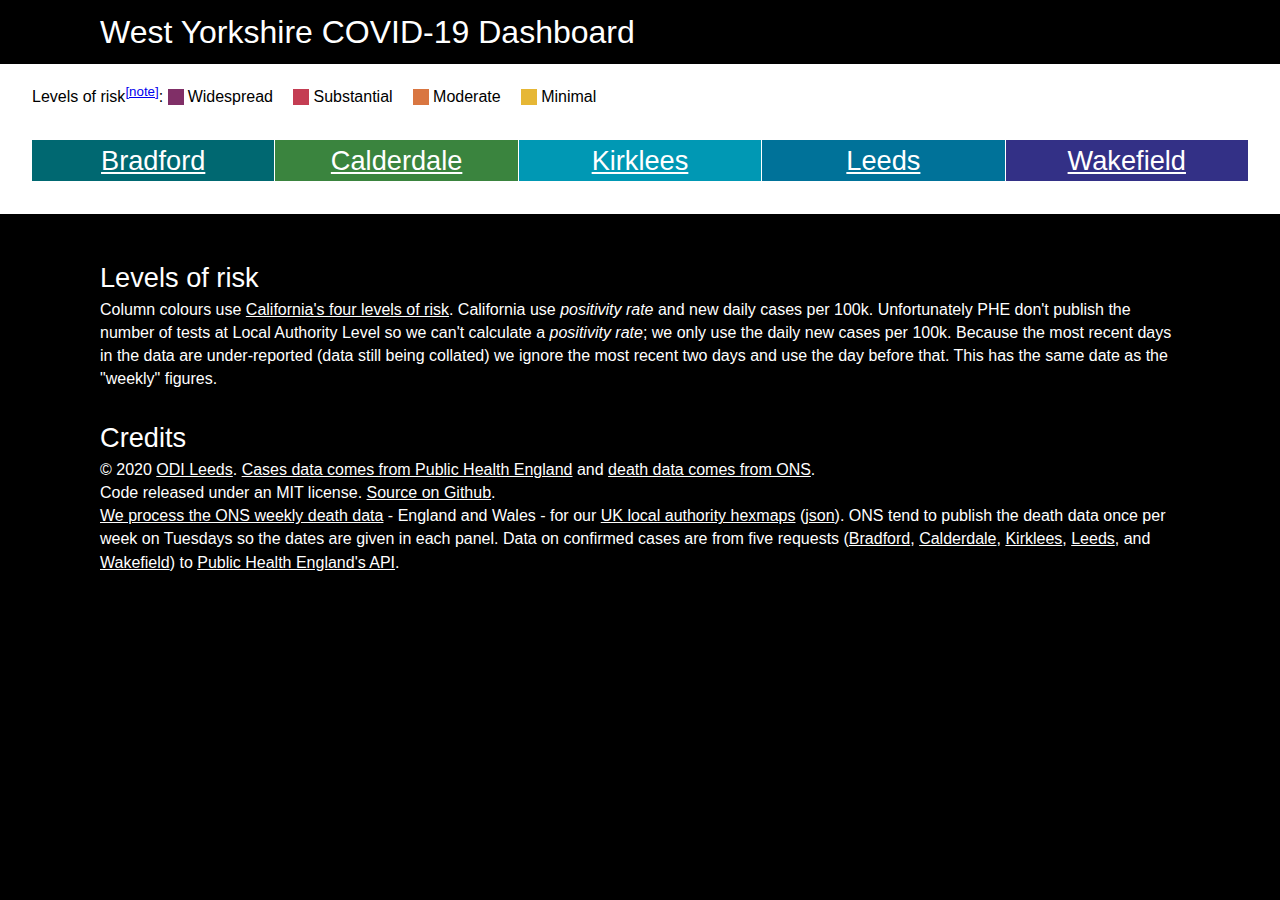
==== commit f629bd98: "Use levels of risk colours" ====
--- a/index.html
+++ b/index.html
@@ -8,6 +8,7 @@
 	<script src="resources/fittext.js"></script>
 	<script src="resources/clone.js"></script>
 	<script src="resources/graph.js"></script>
+	<script src="resources/dashboard.js"></script>
 	<style>
 	.grid .E08000032 { background-color: #006871; color: white; }
 	.grid .E08000033 { background-color: #3a843e; color: white; }
@@ -25,6 +26,14 @@
 	</div>
 
 	<div id="dashboard">
+		<div class="b6-bg key">Levels of risk<sup><a href="#risk">[note]</a></sup>:
+			<ul>
+			<li class="key-item"><div class="key-block widespread"></div> Widespread</li>
+			<li class="key-item"><div class="key-block substantial"></div> Substantial</li>
+			<li class="key-item"><div class="key-block moderate"></div> Moderate</li>
+			<li class="key-item"><div class="key-block minimal"></div> Minimal</li>
+			</ul>
+		</div>
 		<section class="grid doublepadded b6-bg">
 			<h2 id="E08000032" class="E08000032 cell row-1 authority" tabindex="0"><a href="https://findthatpostcode.uk/areas/E08000032.html">Bradford</a></h2>
 			<h2 id="E08000033" class="E08000033 cell row-1 authority" tabindex="0"><a href="https://findthatpostcode.uk/areas/E08000033.html">Calderdale</a></h2>
@@ -36,314 +45,119 @@
 
 	<footer class="b1-bg">
 		<div class="holder">
-			© 2020 <a href="https://odileeds.org/">ODI Leeds</a>. <a href="https://coronavirus.data.gov.uk/">Cases data comes from Public Health England</a> and <a href="https://www.ons.gov.uk/datasets/weekly-deaths-local-authority/editions/time-series/versions">death data comes from ONS</a>.
+			<h2 id="risk">Levels of risk</h2>
+			<p>Column colours use <a href="https://covid19.ca.gov/safer-economy/">California's four levels of risk</a>. California use <em>positivity rate</em> and new daily cases per 100k. Unfortunately PHE don't publish the number of tests at Local Authority Level so we can't calculate a <em>positivity rate</em>; we only use the daily new cases per 100k. Because the most recent days in the data are under-reported (data still being collated) we ignore the most recent two days and use the day before that. This has the same date as the "weekly" figures.</p>
+			<h2>Credits</h2>
+			<p>© 2020 <a href="https://odileeds.org/">ODI Leeds</a>. <a href="https://coronavirus.data.gov.uk/">Cases data comes from Public Health England</a> and <a href="https://www.ons.gov.uk/datasets/weekly-deaths-local-authority/editions/time-series/versions">death data comes from ONS</a>.
 			<br />Code released under an MIT license. <a href="https://github.com/odileeds/covid-19-west-yorks">Source on Github</a>.
 			<p><a href="https://github.com/odileeds/covid-19/tree/master/LocalAuthorities/data">We process the ONS weekly death data</a> - England and Wales - for our <a href="https://odileeds.github.io/covid-19/LocalAuthorities/hexmap.html">UK local authority hexmaps</a> (<a href="https://odileeds.github.io/covid-19/LocalAuthorities/data/death-summary.json">json</a>). ONS tend to publish the death data once per week on Tuesdays so the dates are given in each panel. Data on confirmed cases are from five requests (<a href="https://api.coronavirus.data.gov.uk/v1/data?filters=areaType=ltla;areaCode=E08000032&structure=%7B%22date%22:%22date%22,%22areaName%22:%22areaName%22,%22areaCode%22:%22areaCode%22,%22newCasesBySpecimenDate%22:%22newCasesBySpecimenDate%22,%22cumCasesBySpecimenDate%22:%22cumCasesBySpecimenDate%22%7D&format=json">Bradford</a>, <a href="https://api.coronavirus.data.gov.uk/v1/data?filters=areaType=ltla;areaCode=E08000033&structure=%7B%22date%22:%22date%22,%22areaName%22:%22areaName%22,%22areaCode%22:%22areaCode%22,%22newCasesBySpecimenDate%22:%22newCasesBySpecimenDate%22,%22cumCasesBySpecimenDate%22:%22cumCasesBySpecimenDate%22%7D&format=json">Calderdale</a>, <a href="https://api.coronavirus.data.gov.uk/v1/data?filters=areaType=ltla;areaCode=E08000034&structure=%7B%22date%22:%22date%22,%22areaName%22:%22areaName%22,%22areaCode%22:%22areaCode%22,%22newCasesBySpecimenDate%22:%22newCasesBySpecimenDate%22,%22cumCasesBySpecimenDate%22:%22cumCasesBySpecimenDate%22%7D&format=json">Kirklees</a>, <a href="https://api.coronavirus.data.gov.uk/v1/data?filters=areaType=ltla;areaCode=E08000035&structure=%7B%22date%22:%22date%22,%22areaName%22:%22areaName%22,%22areaCode%22:%22areaCode%22,%22newCasesBySpecimenDate%22:%22newCasesBySpecimenDate%22,%22cumCasesBySpecimenDate%22:%22cumCasesBySpecimenDate%22%7D&format=json">Leeds</a>, and <a href="https://api.coronavirus.data.gov.uk/v1/data?filters=areaType=ltla;areaCode=E08000036&structure=%7B%22date%22:%22date%22,%22areaName%22:%22areaName%22,%22areaCode%22:%22areaCode%22,%22newCasesBySpecimenDate%22:%22newCasesBySpecimenDate%22,%22cumCasesBySpecimenDate%22:%22cumCasesBySpecimenDate%22%7D&format=json">Wakefield</a>) to <a href="https://coronavirus.data.gov.uk/developers-guide">Public Health England's API</a>.</p>
 		</div>
 	</footer>
 
 	<script>
-	// shim layer with setTimeout fallback
-	window.requestAnimFrame = (function(){
-		return  window.requestAnimationFrame || window.webkitRequestAnimationFrame || window.mozRequestAnimationFrame || function( callback ){ window.setTimeout(callback, 1000 / 60); };
-	})();
-	var panel = {
-		'population': [
-			{'tagname':'h3','key':'title','html':'Population'},
-			{'tagname':'div','key':'number','html':function(la){ return (pop[la]||'?'); },'fit':true}
-		],
-		'total': [
-			{'tagname':'h3','key':'title','html':'Total cases'},
-			{'tagname':'div','key':'number','html':function(la){ return lad[la].json.data[0]['cumCasesBySpecimenDate']; },'fit':true},
-			{'tagname':'div','key':'updated','html':function(la){ return lad[la].json.data[0].date; }}
-		],
-		'total-percapita': [
-			{'tagname':'h3','key':'title','html':'Total cases/100,000'},
-			{'tagname':'div','key':'number','html':function(la){ return (pop[la] ? Math.round(lad[la].json.data[0]['cumCasesBySpecimenDate']*1e5/pop[la]) : '?'); },'fit':true},
-			{'tagname':'div','key':'updated','html':function(la){ return lad[la].json.data[0].date; }}
-		],
-		'weekly': [
-			{'tagname':'h3','key':'title','html':'Weekly cases'},
-			{'tagname':'div','key':'number','html':function(la){ return (lad[la].weeks[0].days == 7 ? lad[la].weeks[0].total : ''); },'fit':true},
-			{'tagname':'div','key':'updated','html':function(la){ return 'Up to '+lad[la].json.data[0].date; }}
-		],
-		'weekly-percapita': [
-			{'tagname':'h3','key':'title','html':'Weekly cases/100,000'},
-			{'tagname':'div','key':'number','html':function(la){ return (lad[la].weeks[0].days == 7 && pop[la] ? Math.round(lad[la].weeks[0].total*1e5/pop[la]) : '?'); },'fit':true},
-			{'tagname':'div','key':'updated','html':function(la){ return 'Up to '+lad[la].json.data[0].date; }}
-		],
-		'weekly-change': [
-			{'tagname':'h3','key':'title','html':'Change on previous week'},
-			{'tagname':'div','key':'number','html':function(la){ return (lad[la].weeks[0].days==7 && lad[la].weeks[1].days==7 ? (lad[la].weeks[0].total - lad[la].weeks[1].total) : ''); },'fit':true},
-			{'tagname':'div','key':'updated','html':function(la){ return (lad[la].weeks[0].days==7 && lad[la].weeks[1].days==7 ? lad[la].weeks[0].upto+' vs '+lad[la].weeks[1].upto : "Missing data"); }}
-		],
-		'daily-percapita-graph': [
-			{'tagname':'h3','key':'title','html':'Daily cases/100,000<br /><span class="small">Rolling 7-day average. Recent days are under-estimates.</span>'},
-			{'tagname':'div','key':'graph','html':function(la){
-				var i,j,data,smooth,n;
-				data = new Array(lad[la].json.data.length);
-				smooth = new Array(data.length);
-				
-				for(i = lad[la].json.data.length-1, j = 0; i>= 0; i--,j++){
-					data[j] = {'x':(new Date(lad[la].json.data[i].date)).getTime(),'y':(lad[la].json.data[i]['newCasesBySpecimenDate']||0)};
-				}
-				// Calculate 7-day rolling average
-				for(i = 0; i < data.length; i++){
-					smooth[i] = {'x':data[i].x,'y':0};
-					n = 0;
-					for(j = i-3; j <= i+3; j++){
-						if(j >=0 && j < data.length){
-							smooth[i].y += data[j].y;
-							n++;
+
+	var dashboard = Dashboard({
+		'population':{"E08000032":540909,"E08000033":210958,"E08000034":441772,"E08000035":795565,"E08000036":352983},
+		'panel':{
+			'population': [
+				{'tagname':'h3','key':'title','html':'Population'},
+				{'tagname':'div','key':'number','html':function(la){ return (this.population||'?'); },'fit':true}
+			],
+			'total': [
+				{'tagname':'h3','key':'title','html':'Total cases'},
+				{'tagname':'div','key':'number','html':function(la){ return this.json.data[0]['cumCasesBySpecimenDate']; },'fit':true},
+				{'tagname':'div','key':'updated','html':function(la){ return this.json.data[0].date; }}
+			],
+			'total-percapita': [
+				{'tagname':'h3','key':'title','html':'Total cases/100,000'},
+				{'tagname':'div','key':'number','html':function(la){ return (this.population ? Math.round(this.json.data[0]['cumCasesBySpecimenDate']*1e5/this.population) : '?'); },'fit':true},
+				{'tagname':'div','key':'updated','html':function(la){ return this.json.data[0].date; }}
+			],
+			'weekly': [
+				{'tagname':'h3','key':'title','html':'Weekly cases<br/><span class="small">Ignoring most recent 2 days</small>'},
+				{'tagname':'div','key':'number','html':function(la){ return (this.weeks[0].days == 7 ? this.weeks[0].total : ''); },'fit':true},
+				{'tagname':'div','key':'updated','html':function(la){ return 'Up to '+this.weeks[0].upto; }}
+			],
+			'weekly-percapita': [
+				{'tagname':'h3','key':'title','html':'Weekly cases/100,000<br/><span class="small">Ignoring most recent 2 days</small>'},
+				{'tagname':'div','key':'number','html':function(la){ return (this.weeks[0].days == 7 && this.population ? Math.round(this.weeks[0].total*1e5/this.population) : '?'); },'fit':true},
+				{'tagname':'div','key':'updated','html':function(la){ return 'Up to '+this.weeks[0].upto; }}
+			],
+			'weekly-change': [
+				{'tagname':'h3','key':'title','html':'Change on previous week<br/><span class="small">Ignoring most recent 2 days</small>'},
+				{'tagname':'div','key':'number','html':function(la){ return (this.weeks[0].days==7 && this.weeks[1].days==7 ? (this.weeks[0].total - this.weeks[1].total) : ''); },'fit':true},
+				{'tagname':'div','key':'updated','html':function(la){ return (this.weeks[0].days==7 && this.weeks[1].days==7 ? this.weeks[0].upto+' vs '+this.weeks[1].upto : "Missing data"); }}
+			],
+			'daily-percapita-graph': [
+				{'tagname':'h3','key':'title','html':'Daily cases/100,000<br /><span class="small">Rolling 7-day average. Recent days are under-estimates.</span>'},
+				{'tagname':'div','key':'graph','html':function(la){
+					var i,j,data,smooth,n;
+					data = new Array(this.json.data.length);
+					smooth = new Array(data.length);
+					
+					for(i = this.json.data.length-1, j = 0; i>= 0; i--,j++){
+						data[j] = {'x':(new Date(this.json.data[i].date)).getTime(),'y':(this.json.data[i]['newCasesBySpecimenDate']||0)};
+					}
+					// Calculate 7-day rolling average
+					for(i = 0; i < data.length; i++){
+						smooth[i] = {'x':data[i].x,'y':0};
+						n = 0;
+						for(j = i-3; j <= i+3; j++){
+							if(j >=0 && j < data.length){
+								smooth[i].y += data[j].y;
+								n++;
+							}
 						}
+						smooth[i].y /= n;
+						if(this.population) smooth[i].y *= 1e5/this.population;
 					}
-					smooth[i].y /= n;
-					if(pop[la]) smooth[i].y *= 1e5/pop[la];
-				}
-				graph = Graph();
-				graph.addSeries({'title':'New cases','data':smooth,'raw':data,'color':'white','formatLabel':function(x,y,i){
-					return (new Date(x)).toISOString().substr(0,10)+': '+y.toFixed(1)+'/100000 ('+this.raw[i].y+' cases)';
-				},'stroke':1,'strokehover':3,'point':3,'pointhover':5,'line':1});
-	
-				return graph.draw({'width':240,'height':200,'left':15,'bottom':25,'axis':{'y':{'labels':{'left':10,'baseline':'middle'},'line':1},'x':{'line':1,'ticks':true}}});
-			},'fit':true},
-			{'tagname':'div','key':'updated','html':function(la){ return lad[la].json.data[0].date; }}
-		],
-		'weekly-deaths': [
-			{'tagname':'h3','key':'title','html':'Weekly COVID-19 deaths'},
-			{'tagname':'div','key':'number','html':function(la){ return (lad[la].deaths ? lad[la].deaths.week['covid-19'] : ''); },'fit':true},
-			{'tagname':'div','key':'updated','html':function(la){ return (lad[la].deaths ? lad[la].deaths.week.text : '?'); }}
-		],
-		'total-deaths-covid': [
-			{'tagname':'h3','key':'title','html':'Total COVID-19 deaths'},
-			{'tagname':'div','key':'number','html':function(la){ return (lad[la].deaths ? lad[la].deaths.total['covid-19'] : ''); },'fit':true},
-			{'tagname':'div','key':'updated','html':function(la){ return (lad[la].deaths ? lad[la].deaths.total.date : '?'); }}
-		],
-		'total-deaths-all': [
-			{'tagname':'h3','key':'title','html':'Total deaths'},
-			{'tagname':'div','key':'number','html':function(la){ return (lad[la].deaths ? lad[la].deaths.total['all'] : ''); },'fit':true},
-			{'tagname':'div','key':'updated','html':function(la){ return (lad[la].deaths ? lad[la].deaths.total.date : ''); }}
-		],
-		'total-deaths-pc': [
-			{'tagname':'h3','key':'title','html':'Total COVID-19 deaths as a percent of total deaths'},
-			{'tagname':'div','key':'number','html':function(la){ return (lad[la].deaths ? Math.round(100*lad[la].deaths.total['covid-19']/lad[la].deaths.total['all'])+'%' : ''); },'fit':true},
-			{'tagname':'div','key':'updated','html':function(la){ return (lad[la].deaths ? lad[la].deaths.total.date : ''); }}
-		]
-	}
-	
-	// Define populations
-	var pop = {"E08000032":540909,"E08000033":210958,"E08000034":441772,"E08000035":795565,"E08000036":352983};
-
-	// Define Local Authority Districts
-	var auth = document.querySelectorAll('.authority');
-	var lad = {};
-	
-	// Update styles
-	var style = document.createElement('style');
-	style.innerHTML = ".grid { grid-template-columns: repeat("+auth.length+", 1fr); }";
-	for(var i = 0; i < auth.length; i++){
-		la = auth[i].getAttribute('id');
-		lad[la] = {};
-		style.innerHTML += '.'+la+' { grid-column: '+(i+1)+' }';
-	}
-	// Set grid row styling
-	i = 0;
-	for(var id in panel){
-		style.innerHTML += '.grid .row-'+(i+2)+' { grid-row: '+(i+2)+'; }';
-		i++;
-	}
-	// Set media styling
-	style.innerHTML += '@media only screen and (max-width: 640px) {';
-	i = 0;
-	for(var i = 0; i < auth.length; i++){
-		la = auth[i].getAttribute('id');
-		lad[la] = {};
-		style.innerHTML += '.grid .'+la+' { grid-column: 1; }';
-	}
-	style.innerHTML += '.grid { grid-template-columns: 1fr;';
-	style.innerHTML += '}'
-	// append the style to the DOM in <head> section
-	document.head.appendChild(style);
-
-
-
-
-	// Identify panels in DOM and put in loading animations
-	function initPanels(la){
-
-		var i = 0;
-		var existing = document.querySelectorAll('.'+la);
-
-		for(var id in lad[la].panels){
-			// Get a copy of the panels
-			cpanels = lad[la].panels[id];
-			// Update the structure
-			lad[la].panels[id] = {'_parent':document.querySelector('.'+la+'.'+id)};
-
-			if(!lad[la].panels[id]._parent){
-				// Need to add this panel 
-				if(existing.length > 0){
-					var panel = document.createElement('div');
-					panel.classList.add(la);
-					panel.classList.add('cell');
-					panel.classList.add('row-'+(i+2));
-					panel.classList.add(id);
-					panel.classList.add('padded');
-					panel.setAttribute('tabindex',0);
-					// Append it 
-					existing[existing.length-1].insertAdjacentElement('afterend', panel);
-					existing = [panel];
-					lad[la].panels[id]._parent = panel;
+					graph = Graph();
+					graph.addSeries({'title':'New cases','data':smooth,'raw':data,'color':'white','formatLabel':function(x,y,i){
+						return (new Date(x)).toISOString().substr(0,10)+': '+y.toFixed(1)+'/100000 ('+this.raw[i].y+' cases)';
+					},'stroke':1,'strokehover':3,'point':3,'pointhover':5,'line':1});
+		
+					return graph.draw({'width':240,'height':200,'left':15,'bottom':25,'axis':{'y':{'labels':{'left':10,'baseline':'middle'},'line':1},'x':{'line':1,'ticks':true}}});
+				},'fit':true},
+				{'tagname':'div','key':'updated','html':function(la){ return this.json.data[0].date; }}
+			],
+			'weekly-deaths': [
+				{'tagname':'h3','key':'title','html':'Weekly COVID-19 deaths'},
+				{'tagname':'div','key':'number','html':function(la){ return (this.deaths ? this.deaths.week['covid-19'] : ''); },'fit':true},
+				{'tagname':'div','key':'updated','html':function(la){ return (this.deaths ? this.deaths.week.text : '?'); }}
+			],
+			'total-deaths-covid': [
+				{'tagname':'h3','key':'title','html':'Total COVID-19 deaths'},
+				{'tagname':'div','key':'number','html':function(la){ return (this.deaths ? this.deaths.total['covid-19'] : ''); },'fit':true},
+				{'tagname':'div','key':'updated','html':function(la){ return (this.deaths ? this.deaths.total.date : '?'); }}
+			],
+			'total-deaths-all': [
+				{'tagname':'h3','key':'title','html':'Total deaths'},
+				{'tagname':'div','key':'number','html':function(la){ return (this.deaths ? this.deaths.total['all'] : ''); },'fit':true},
+				{'tagname':'div','key':'updated','html':function(la){ return (this.deaths ? this.deaths.total.date : ''); }}
+			],
+			'total-deaths-pc': [
+				{'tagname':'h3','key':'title','html':'Total COVID-19 deaths as a percent of total deaths'},
+				{'tagname':'div','key':'number','html':function(la){ return (this.deaths ? Math.round(100*this.deaths.total['covid-19']/this.deaths.total['all'])+'%' : ''); },'fit':true},
+				{'tagname':'div','key':'updated','html':function(la){ return (this.deaths ? this.deaths.total.date : ''); }}
+			]
+		},
+		'colour': function(lad){
+			var v,i,cls,la;
+			for(la in lad){
+				v = (lad[la].population ? Math.round(lad[la].json.data[2]['newCasesBySpecimenDate']*1e5/lad[la].population) : 0);
+				panels = document.querySelectorAll('.'+la);
+				for(i = 0; i < panels.length; i++){
+					cls = "";
+					// Definitions from https://covid19.ca.gov/safer-economy/
+					if(v >= 7) cls = "widespread";
+					else if(v >= 4 && v < 7) cls = "substantial";
+					else if(v >= 1 && v < 4) cls = "moderate";
+					else cls = "minimal";
+					if(cls) panels[i].classList.add(cls);
 				}
 			}
-			if(lad[la].panels[id]._parent){
-				// Clear any contents
-				lad[la].panels[id]._parent.innerHTML = "";
-				// Create each area within each panel
-				for(var p = 0; p < cpanels.length; p++){
-					lad[la].panels[id][cpanels[p].key] = cpanels[p];
-					lad[la].panels[id][cpanels[p].key].el = document.createElement(cpanels[p].tagname);
-					lad[la].panels[id][cpanels[p].key].el.classList.add(cpanels[p]['key']);
-					if(cpanels[p]['class']) lad[la].panels[id][cpanels[p].key].el.classList.add(cpanels[p]['class']);
-					if(typeof cpanels[p].html==="string"){
-						lad[la].panels[id][cpanels[p].key].el.innerHTML = cpanels[p].html;
-					}else if(typeof cpanels[p].html==="function"){
-						//lad[la].panels[id][panels[p].key].innerHTML = panels[p].html.call(this,la);
-					}
-					
-					lad[la].panels[id]._parent.append(lad[la].panels[id][cpanels[p].key].el);
-					if(cpanels[p]['key'] == "number"){
-						// If we have a "number" area, put a loading animation in it
-						load = document.createElement('img');
-						load.src = "resources/odi.svg";
-						load.classList.add('spinner');
-						lad[la].panels[id][cpanels[p].key].el.append(load);
-					}
-				}
-			}else{
-				console.error("Can't find "+la+"."+id);
-			}
-			i++;
-		}
-		return;
-	}
-	function displayLA(la){
-
-		if(!lad[la].json){
-			console.error('No JSON for '+la);
 			return;
 		}
-		// Work out weekly totals
-		var latest = new Date(lad[la].json.data[0].date);
-		var weeks = [{'total':0,'days':0,'upto':lad[la].json.data[0].date}];
-		for(var i = 0; i < lad[la].json.data.length; i++){
-			d = new Date(lad[la].json.data[i].date);
-			w = Math.floor(((latest-d)/86400000)/7);
-			if(weeks.length <= w) weeks.push({'total':0,'days':0,'upto':lad[la].json.data[i].date});
-			weeks[w].total += lad[la].json.data[i]['newCasesBySpecimenDate'];
-			weeks[w].days++;
-		}
-		lad[la].weeks = weeks;
-		
-		// Update the panels
-		var v,id,bit;
-		for(id in lad[la].panels){
-			for(bit in lad[la].panels[id]){
-				if(bit != "_parent"){
-					v = "";
-					if(typeof lad[la].panels[id][bit].html==="string") v = lad[la].panels[id][bit].html;
-					else if(typeof lad[la].panels[id][bit].html==="function") v = lad[la].panels[id][bit].html.call(lad[la],la);
-					
-					if(bit == "number"){
-						if(typeof v==="number"){
-							animateNumber(lad[la].panels[id][bit].el,v,300,'','');
-						}else{
-							lad[la].panels[id][bit].el.innerHTML = v;
-							//if(lad[la].panels[id][bit].fit) window.fitText(lad[la].panels[id][bit].el,0.7,{'len':v.length,'minFontSize':12,'minChar':4});
-						}
-					}else{
-						lad[la].panels[id][bit].el.innerHTML = v;
-					}
-					if(lad[la].panels[id][bit].fit) window.fitText(lad[la].panels[id][bit].el,0.7,{'len':(v+"").length,'minFontSize':12,'minChar':4});
-				}
-			}
-		}
-
-		return this;
-	}
-	function getDataForLA(la){
-		url = "https://api.coronavirus.data.gov.uk/v1/data?filters=areaType=ltla;areaCode={{LA}}&structure=%7B%22date%22:%22date%22,%22areaName%22:%22areaName%22,%22areaCode%22:%22areaCode%22,%22newCasesBySpecimenDate%22:%22newCasesBySpecimenDate%22,%22cumCasesBySpecimenDate%22:%22cumCasesBySpecimenDate%22%7D&format=json";
-		lad[la].url = url;
-		url = url.replace(/\{\{LA\}\}/,la);
-		console.info('Getting data for '+la+' from '+url);
-		lad[la].panels = clone(panel);
-		initPanels(la);
-		
-		return fetch(url,{'method':'GET'})
-		.then(response => { return response.json() })
-		.then(json => {
-			lad[la].json = json;
-			//load.parentNode.removeChild(load);
-			//displayLA(la);
-		}).catch(error => {
-			console.error(error,url);
-			lad[la] = {};
-		});
-	}
-	function formatNumber(v){
-		if(typeof v !== "number") return v;
-		if(v > 1e7) return Math.round(v/1e6)+"M";
-		if(v > 1e6) return (v/1e6).toFixed(1)+"M";
-		if(v > 1e5) return Math.round(v/1e3)+"k";
-		if(v > 1e4) return Math.round(v/1e3)+"k";
-		return v;
-	}
-	function animateNumber(el,val,duration,pre,post,callback){
-		if(typeof val!=="number"){
-			val = el.innerHTML;
-			if(val) val = parseFloat(val);
-			el.innerHTML = '';
-		}
-		el.innerHTML = '';
-		if(!pre) pre = "";
-		if(!post) post = "";
-		var start = new Date();
-		var v;
-		function frame(){
-			var now = new Date();
-			// Set the current time in seconds
-			var f = (now - start)/duration;
-			if(f < 1){
-				v = formatNumber(Math.round(val*f));
-				el.innerHTML = (pre+v+post);
-				requestAnimFrame(frame);
-			}else{
-				el.innerHTML = (pre+formatNumber(val)+post);
-				if(typeof callback==="function") callback.call(el);
-			}
-		}
-		if(typeof val==="number") frame();
-		return;			
-	}
-	
-	var promises = [];
-	for(var la in lad) promises.push(getDataForLA(la));
-	
-	// Get death data (from other repo)
-	promises.push(fetch("https://odileeds.github.io/covid-19/LocalAuthorities/data/death-summary.json",{'method':'GET'})
-		.then(response => { return response.json() })
-		.then(json => {
-			for(var la in json){
-				if(lad[la]) lad[la].deaths = json[la];
-			}
-		})
-	);
-
-	
-
-	promises.map(p => p.catch(e => e));
-	Promise.all(promises).then(responses => {
-		for(var la in lad) displayLA(la);
 	});
 	</script>
 </body>
--- a/resources/style.css
+++ b/resources/style.css
@@ -46,6 +46,7 @@
 h2 { margin-top: 0; padding: 0.25em 0; text-align: center; }
 footer { width: 100%; padding: 1em; padding-bottom: 3em; }
 footer a { color: white; }
+footer h2 { text-align: left; margin-top: 1em; }
 h2 a, h2 a:visited { color: inherit; }
 
 
@@ -77,6 +78,11 @@
 .c1-bg .button, .c2-bg .button, .c3-bg .button, .c4-bg .button, .c5-bg .button, .c6-bg .button, .c7-bg .button, .c8-bg .button, .c9-bg .button, .c10-bg .button, .c11-bg .button, .c12-bg .button, .c13-bg .button, .c14-bg .button { background-color: #efefef; color: black!important; }
 .b6-bg .button { background-color: black; color: white!important; }
 
+.widespread, .grid .widespread { background: #802f67!important; color: white!important; stroke: white; fill: white; }
+.substantial, .grid .substantial { background: #c43d53!important; color: white!important; stroke: white; fill: white; }
+.moderate, .grid .moderate { background: #d97641!important; color: black!important; stroke: black; fill: black; }
+.minimal, .grid .minimal { background: #e6b735!important; color: black!important; stroke: black; fill: black; }
+
 
 .holder { position: relative; width: 1080px; max-width: 100%; margin: auto; }
 .padded { padding: 1em; }
@@ -95,6 +101,12 @@
 .grid .cell { background: white; }
 .grid .padded { }
 /* End of CSS Grid */
+
+
+.key { padding: 1em 2em 0 2em; }
+.key ul { display: inline-block; }
+.key-item { display: inline-block; line-height:1em; margin-right: 1em; }
+.key-block { width: 1em; height: 1em; float: left; display: inline-block; margin-right: 0.25em; }
 
 
 .output { position: relative; padding: 0.5em; }
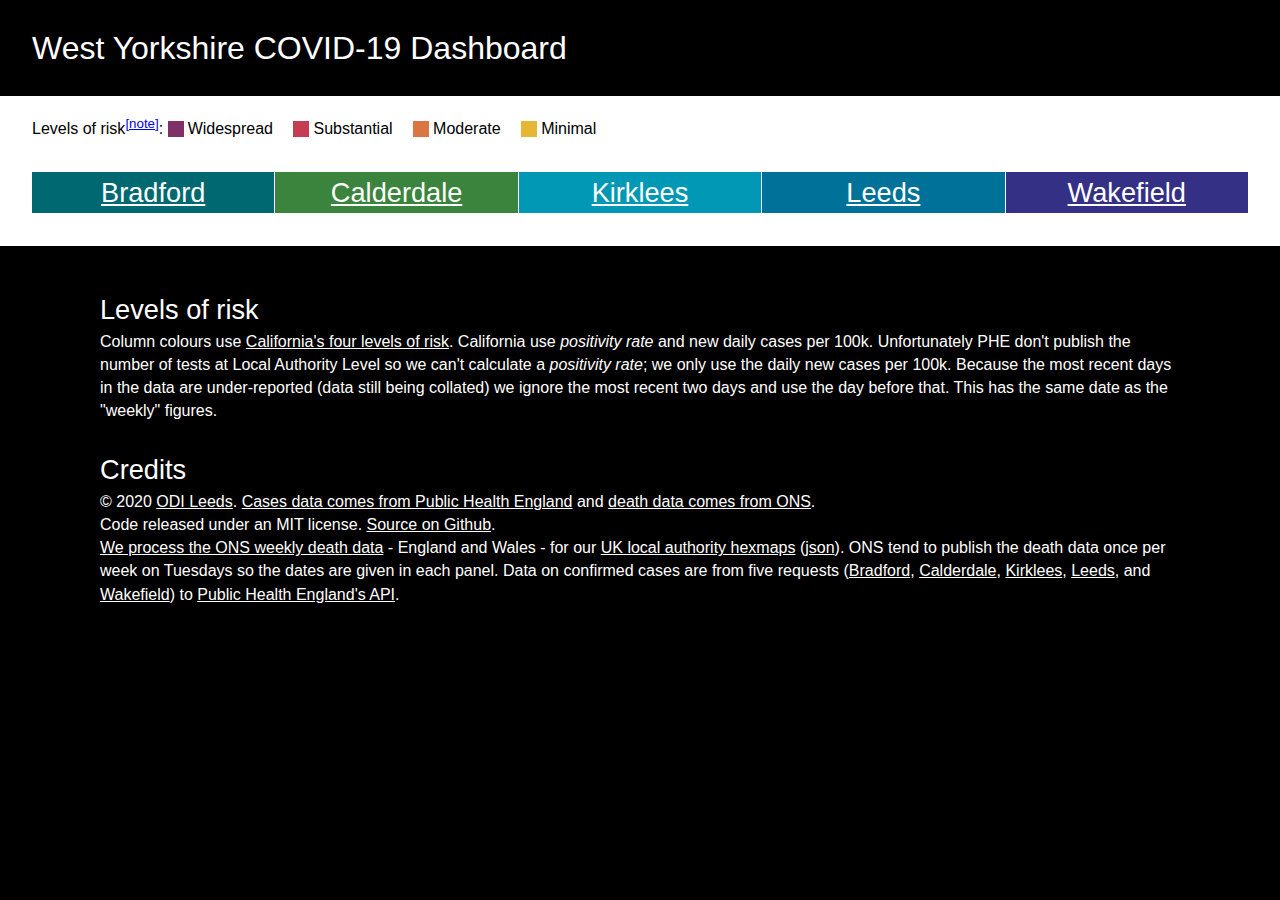
==== commit 532c7f04: "Switch to 4 days delay for weekly figures" ====
--- a/index.html
+++ b/index.html
@@ -19,10 +19,8 @@
 </head>
 <body class="b1-bg">
 
-	<div class="b1-bg padded">
-		<div class="holder">
-			<h1>West Yorkshire COVID-19 Dashboard</h1>
-		</div>
+	<div class="b1-bg doublepadded">
+		<h1>West Yorkshire COVID-19 Dashboard</h1>
 	</div>
 
 	<div id="dashboard">
@@ -144,7 +142,8 @@
 		'colour': function(lad){
 			var v,i,cls,la;
 			for(la in lad){
-				v = (lad[la].population ? Math.round(lad[la].json.data[2]['newCasesBySpecimenDate']*1e5/lad[la].population) : 0);
+				// Use smoothed value
+				v = (lad[la].population ? Math.round((lad[la].weeks[0].total*1e5/lad[la].population)/7) : 0);
 				panels = document.querySelectorAll('.'+la);
 				for(i = 0; i < panels.length; i++){
 					cls = "";
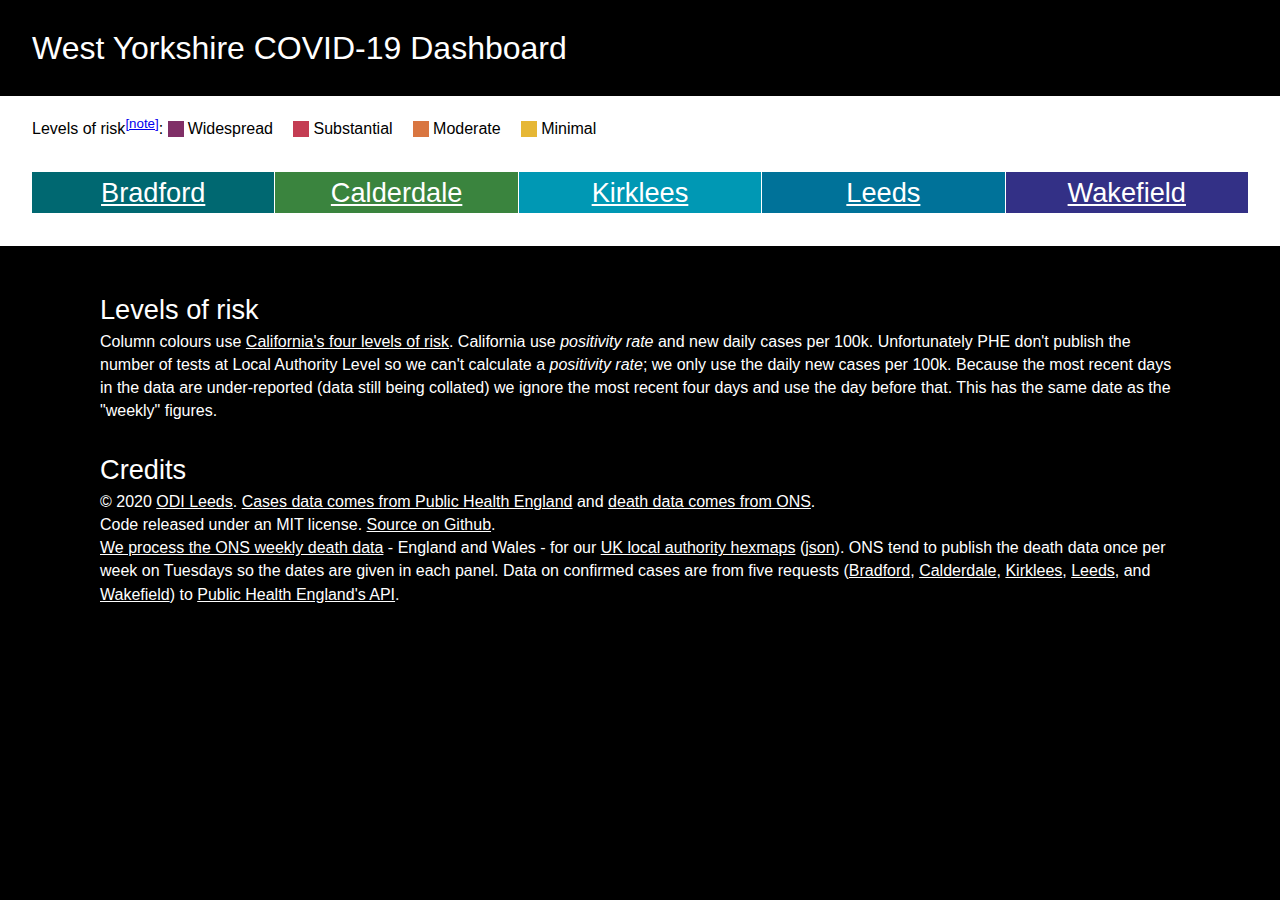
==== commit 9d5a615c: "Update labels" ====
--- a/index.html
+++ b/index.html
@@ -44,7 +44,7 @@
 	<footer class="b1-bg">
 		<div class="holder">
 			<h2 id="risk">Levels of risk</h2>
-			<p>Column colours use <a href="https://covid19.ca.gov/safer-economy/">California's four levels of risk</a>. California use <em>positivity rate</em> and new daily cases per 100k. Unfortunately PHE don't publish the number of tests at Local Authority Level so we can't calculate a <em>positivity rate</em>; we only use the daily new cases per 100k. Because the most recent days in the data are under-reported (data still being collated) we ignore the most recent two days and use the day before that. This has the same date as the "weekly" figures.</p>
+			<p>Column colours use <a href="https://covid19.ca.gov/safer-economy/">California's four levels of risk</a>. California use <em>positivity rate</em> and new daily cases per 100k. Unfortunately PHE don't publish the number of tests at Local Authority Level so we can't calculate a <em>positivity rate</em>; we only use the daily new cases per 100k. Because the most recent days in the data are under-reported (data still being collated) we ignore the most recent four days and use the day before that. This has the same date as the "weekly" figures.</p>
 			<h2>Credits</h2>
 			<p>© 2020 <a href="https://odileeds.org/">ODI Leeds</a>. <a href="https://coronavirus.data.gov.uk/">Cases data comes from Public Health England</a> and <a href="https://www.ons.gov.uk/datasets/weekly-deaths-local-authority/editions/time-series/versions">death data comes from ONS</a>.
 			<br />Code released under an MIT license. <a href="https://github.com/odileeds/covid-19-west-yorks">Source on Github</a>.
@@ -72,17 +72,17 @@
 				{'tagname':'div','key':'updated','html':function(la){ return this.json.data[0].date; }}
 			],
 			'weekly': [
-				{'tagname':'h3','key':'title','html':'Weekly cases<br/><span class="small">Ignoring most recent 2 days</small>'},
+				{'tagname':'h3','key':'title','html':'Weekly cases<br/><span class="small">Ignoring most recent four days</small>'},
 				{'tagname':'div','key':'number','html':function(la){ return (this.weeks[0].days == 7 ? this.weeks[0].total : ''); },'fit':true},
 				{'tagname':'div','key':'updated','html':function(la){ return 'Up to '+this.weeks[0].upto; }}
 			],
 			'weekly-percapita': [
-				{'tagname':'h3','key':'title','html':'Weekly cases/100,000<br/><span class="small">Ignoring most recent 2 days</small>'},
+				{'tagname':'h3','key':'title','html':'Weekly cases/100,000<br/><span class="small">Ignoring most recent four days</small>'},
 				{'tagname':'div','key':'number','html':function(la){ return (this.weeks[0].days == 7 && this.population ? Math.round(this.weeks[0].total*1e5/this.population) : '?'); },'fit':true},
 				{'tagname':'div','key':'updated','html':function(la){ return 'Up to '+this.weeks[0].upto; }}
 			],
 			'weekly-change': [
-				{'tagname':'h3','key':'title','html':'Change on previous week<br/><span class="small">Ignoring most recent 2 days</small>'},
+				{'tagname':'h3','key':'title','html':'Change on previous week<br/><span class="small">Ignoring most recent four days</small>'},
 				{'tagname':'div','key':'number','html':function(la){ return (this.weeks[0].days==7 && this.weeks[1].days==7 ? (this.weeks[0].total - this.weeks[1].total) : ''); },'fit':true},
 				{'tagname':'div','key':'updated','html':function(la){ return (this.weeks[0].days==7 && this.weeks[1].days==7 ? this.weeks[0].upto+' vs '+this.weeks[1].upto : "Missing data"); }}
 			],
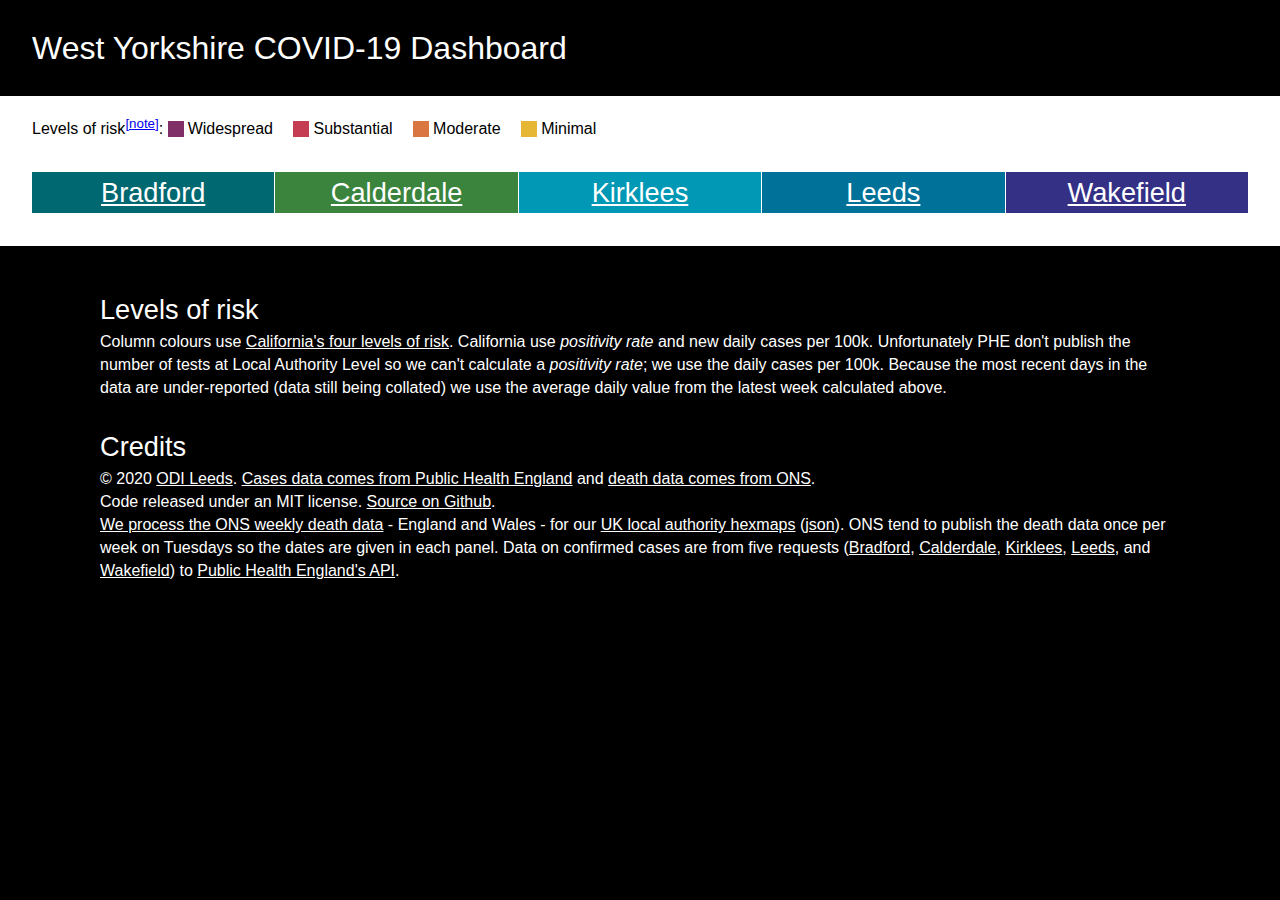
==== commit 5359860c: "Clarify text to use "latest" week" ====
--- a/index.html
+++ b/index.html
@@ -44,7 +44,7 @@
 	<footer class="b1-bg">
 		<div class="holder">
 			<h2 id="risk">Levels of risk</h2>
-			<p>Column colours use <a href="https://covid19.ca.gov/safer-economy/">California's four levels of risk</a>. California use <em>positivity rate</em> and new daily cases per 100k. Unfortunately PHE don't publish the number of tests at Local Authority Level so we can't calculate a <em>positivity rate</em>; we only use the daily new cases per 100k. Because the most recent days in the data are under-reported (data still being collated) we ignore the most recent four days and use the day before that. This has the same date as the "weekly" figures.</p>
+			<p>Column colours use <a href="https://covid19.ca.gov/safer-economy/">California's four levels of risk</a>. California use <em>positivity rate</em> and new daily cases per 100k. Unfortunately PHE don't publish the number of tests at Local Authority Level so we can't calculate a <em>positivity rate</em>; we use the daily cases per 100k. Because the most recent days in the data are under-reported (data still being collated) we use the average daily value from the latest week calculated above.</p>
 			<h2>Credits</h2>
 			<p>© 2020 <a href="https://odileeds.org/">ODI Leeds</a>. <a href="https://coronavirus.data.gov.uk/">Cases data comes from Public Health England</a> and <a href="https://www.ons.gov.uk/datasets/weekly-deaths-local-authority/editions/time-series/versions">death data comes from ONS</a>.
 			<br />Code released under an MIT license. <a href="https://github.com/odileeds/covid-19-west-yorks">Source on Github</a>.
